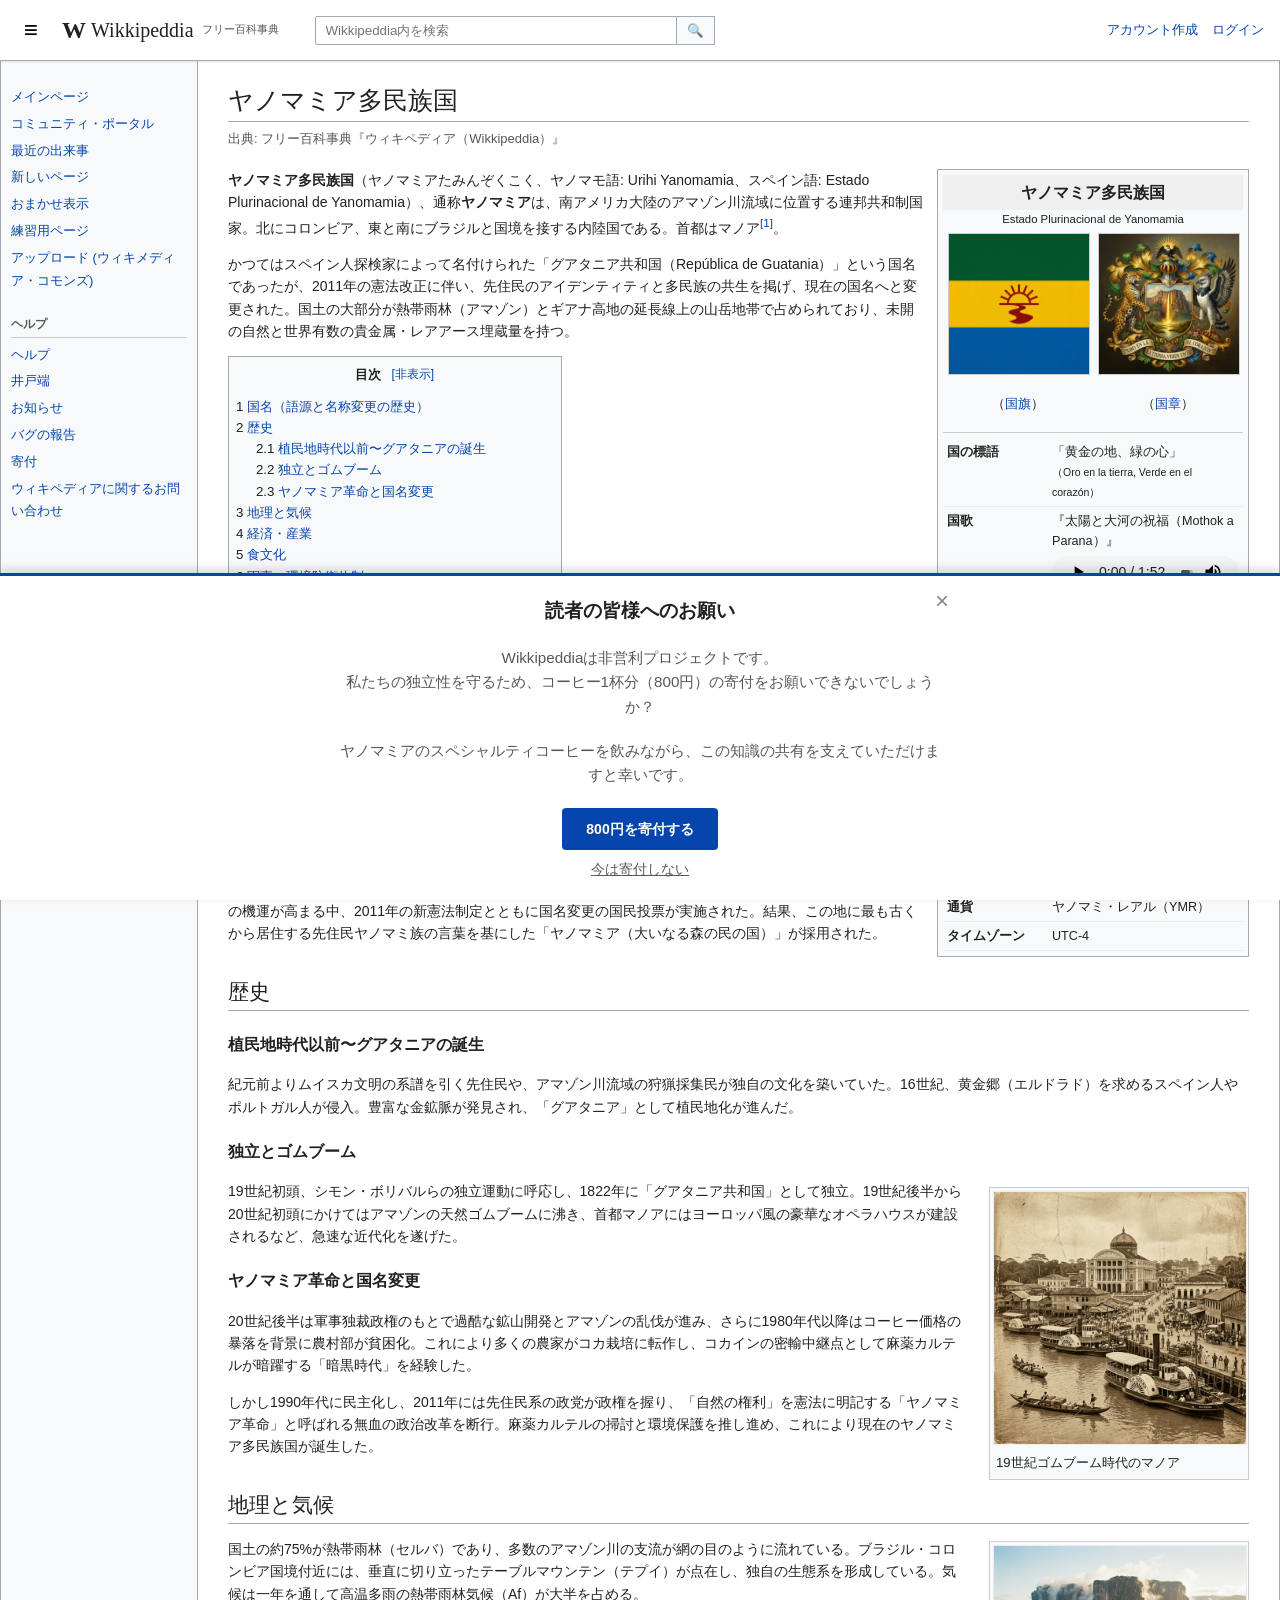
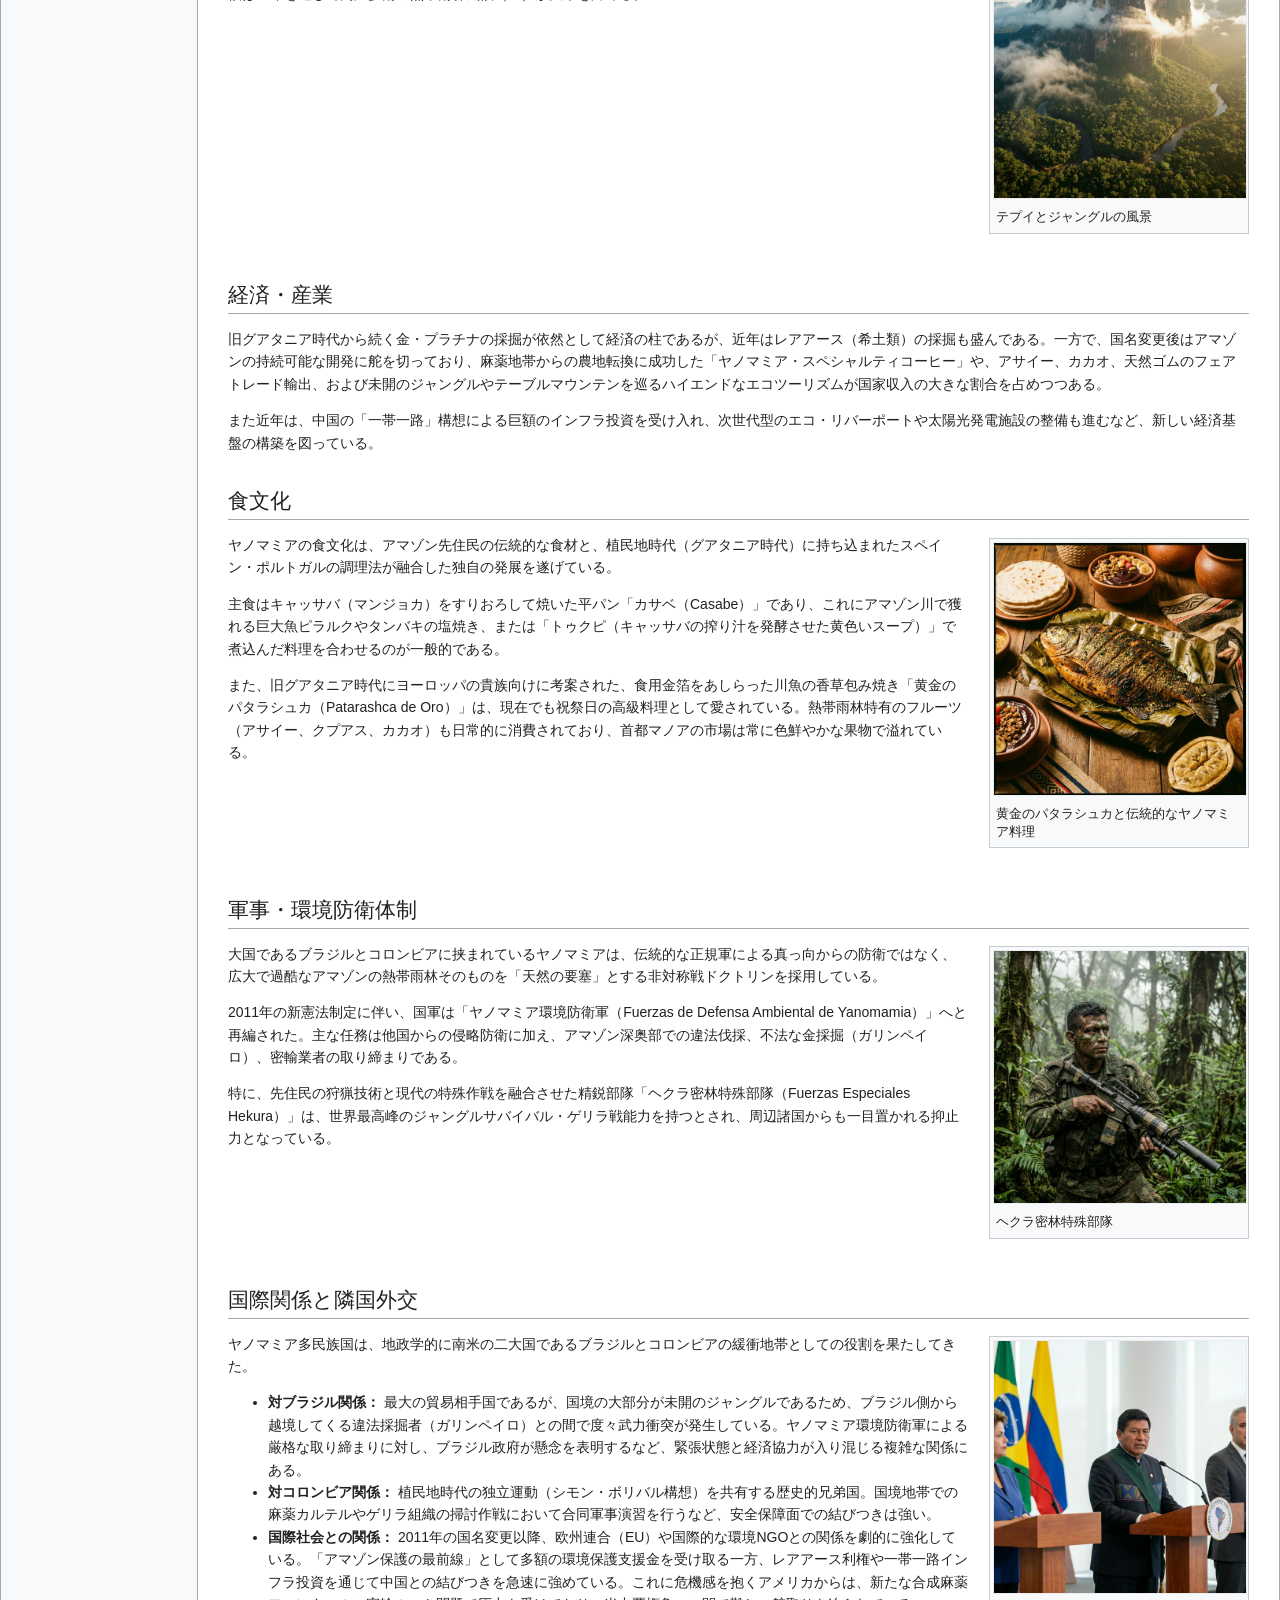
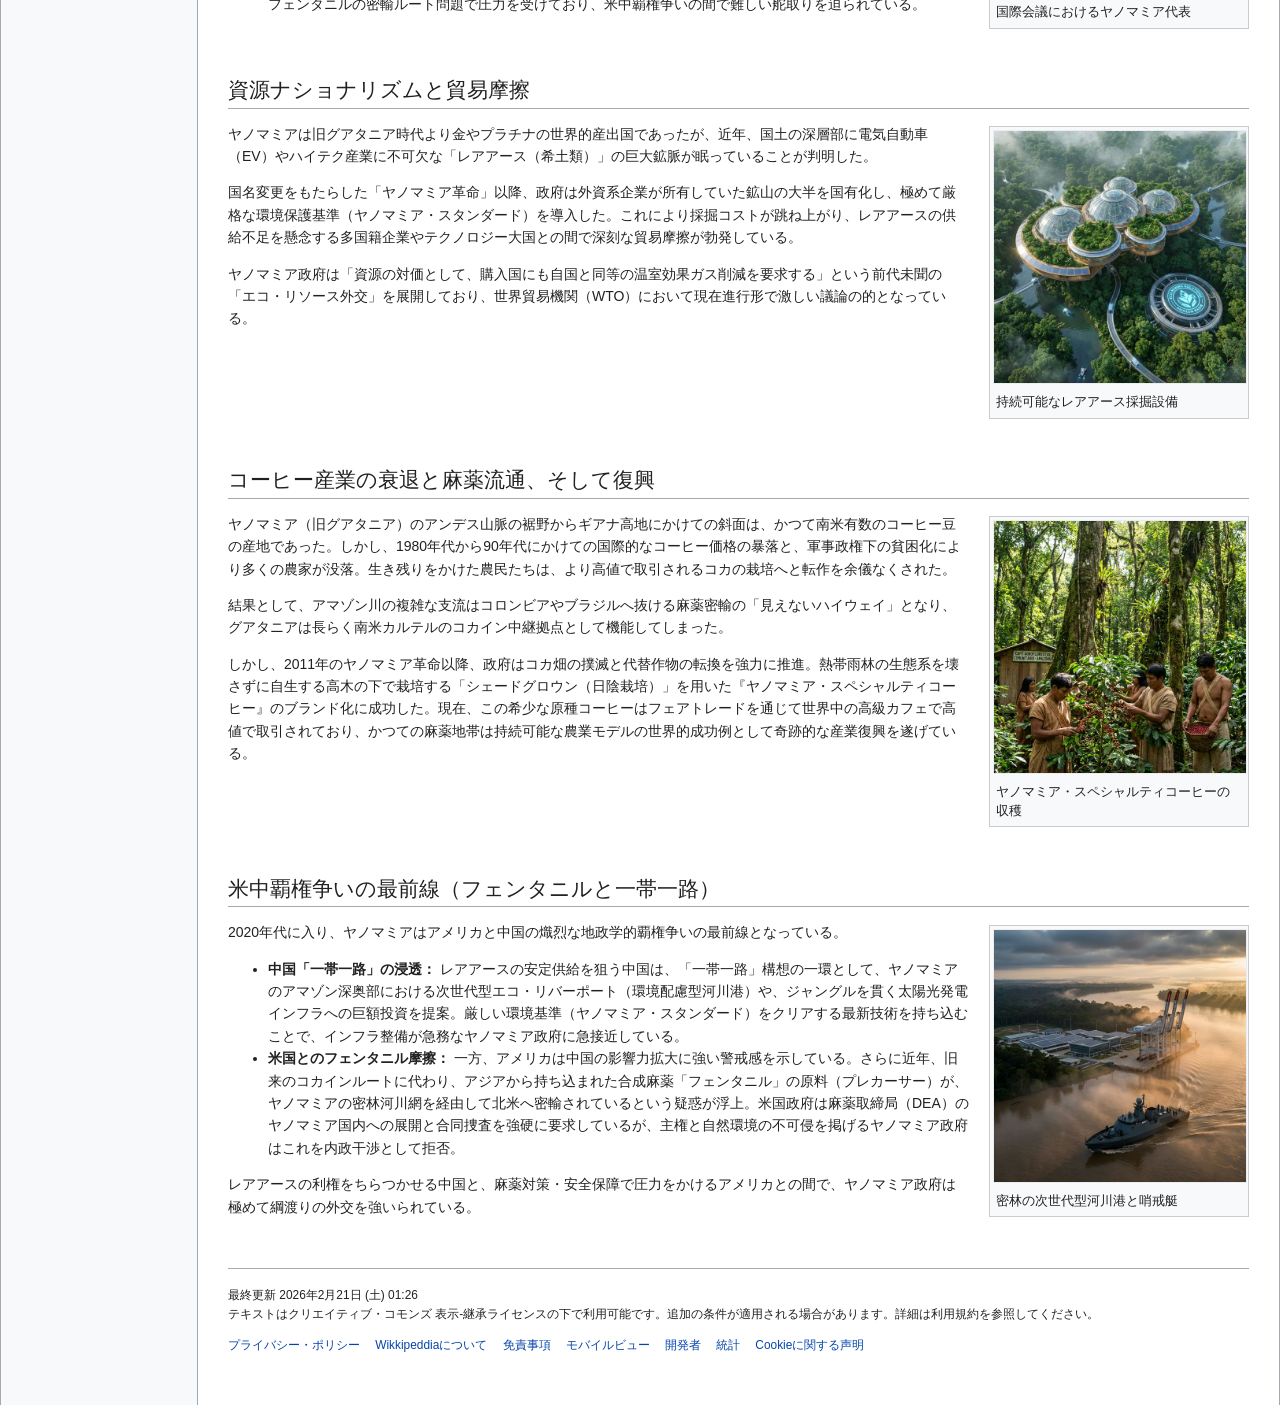
==== index.html @ 33f1d3c6 "Initial commit for Wikkipeddia Yanomamia" ====
<!DOCTYPE html>
<html lang="ja">

<head>
    <meta charset="UTF-8">
    <meta name="viewport" content="width=device-width, initial-scale=1.0">
    <title>ヤノマミア多民族国 - Wikkipeddia</title>
    <link rel="stylesheet" href="style.css">
</head>

<body class="skin-vector">
    <!-- Header mainly for mobile view but styled like Wikipedia's top bar -->
    <header class="mw-header">
        <button id="hamburger-menu" aria-label="メインメニュー" class="mw-button mw-button-quiet">
            <span class="mw-icon">≡</span>
        </button>
        <div class="mw-logo">
            <a href="#">
                <span class="mw-logo-icon">W</span>
                <span class="mw-logo-wordmark">Wikkipeddia</span>
                <span class="mw-logo-tagline">フリー百科事典</span>
            </a>
        </div>
        <div class="mw-search">
            <input type="search" placeholder="Wikkipeddia内を検索">
            <button class="search-btn">🔍</button>
        </div>
        <div class="mw-user-tools">
            <a href="#">アカウント作成</a>
            <a href="#">ログイン</a>
        </div>
    </header>

    <div class="mw-page-container">
        <!-- Sidebar Navigation -->
        <nav id="mw-sidebar" class="mw-sidebar">
            <div class="sidebar-inner">
                <div class="menu-section">
                    <ul>
                        <li><a href="#">メインページ</a></li>
                        <li><a href="#">コミュニティ・ポータル</a></li>
                        <li><a href="#">最近の出来事</a></li>
                        <li><a href="#">新しいページ</a></li>
                        <li><a href="#">おまかせ表示</a></li>
                        <li><a href="#">練習用ページ</a></li>
                        <li><a href="#">アップロード (ウィキメディア・コモンズ)</a></li>
                    </ul>
                </div>
                <div class="menu-section">
                    <h3>ヘルプ</h3>
                    <ul>
                        <li><a href="#">ヘルプ</a></li>
                        <li><a href="#">井戸端</a></li>
                        <li><a href="#">お知らせ</a></li>
                        <li><a href="#">バグの報告</a></li>
                        <li><a href="https://square.link/u/CYYWh8wX" target="_blank" rel="noopener noreferrer">寄付</a>
                        </li>
                        <li><a href="#">ウィキペディアに関するお問い合わせ</a></li>
                    </ul>
                </div>
            </div>
        </nav>

        <!-- Main Content -->
        <main id="mw-content" class="mw-content">
            <div class="mw-body">
                <div class="mw-body-header">
                    <h1 id="firstHeading" class="firstHeading">ヤノマミア多民族国</h1>
                    <div class="mw-body-subheader">出典: フリー百科事典『ウィキペディア（Wikkipeddia）』</div>
                </div>

                <div id="bodyContent" class="mw-body-content">
                    <!-- Infobox (Right sidebar in PC) -->
                    <aside class="infobox geography">
                        <div class="infobox-title">ヤノマミア多民族国</div>
                        <div class="infobox-subtitle">Estado Plurinacional de Yanomamia</div>

                        <div class="infobox-images">
                            <div class="infobox-image-item">
                                <img src="images/flag.png"
                                    alt="深いジャングルグリーン、明るいゴールド、川のブルーの3本の水平ストライプ。中央に赤い太陽と川のミニマリスト先住民シンボル。比率2:3の架空の南米国家の国旗。">
                                <p>（<a href="#">国旗</a>）</p>
                            </div>
                            <div class="infobox-image-item">
                                <img src="images/coat_of_arms.png"
                                    alt="黄金の滝が光るテプイ（卓状台地）の中央の盾。左にジャガー、右にオウギワシ。下部に「Oro en la tierra, Verde en el corazón」のモットー。伝統的な紋章スタイル。">
                                <p>（<a href="#">国章</a>）</p>
                            </div>
                        </div>

                        <table class="infobox-table">
                            <tbody>
                                <tr>
                                    <th scope="row">国の標語</th>
                                    <td>「黄金の地、緑の心」<br><small>（Oro en la tierra, Verde en el corazón）</small></td>
                                </tr>
                                <tr>
                                    <th scope="row">国歌</th>
                                    <td>
                                        『太陽と大河の祝福（Mothok a Parana）』<br>
                                        <audio controls src="images/yanomamia_anthem.mp3"
                                            style="width:100%; margin-top:5px; height:32px;"></audio>
                                    </td>
                                </tr>
                                <tr class="mergedtoprow">
                                    <th scope="row">首都</th>
                                    <td>マノア（Manoa）</td>
                                </tr>
                                <tr class="mergedbottomrow">
                                    <th scope="row">最大の都市</th>
                                    <td>サン・クリストバル・デ・グアタニア</td>
                                </tr>
                                <tr>
                                    <th scope="row">公用語</th>
                                    <td>スペイン語、ポルトガル語、ヤノマモ語、グアラニー語</td>
                                </tr>
                                <tr>
                                    <th scope="row">政治体制</th>
                                    <td>連邦共和制（多民族国家）</td>
                                </tr>
                                <tr class="mergedtoprow">
                                    <th scope="row">独立</th>
                                    <td>1822年（スペイン帝国より）</td>
                                </tr>
                                <tr class="mergedbottomrow">
                                    <th scope="row">国名変更</th>
                                    <td>2011年（グアタニアからヤノマミアへ）</td>
                                </tr>
                                <tr>
                                    <th scope="row">面積</th>
                                    <td>約650,000 km²</td>
                                </tr>
                                <tr>
                                    <th scope="row">人口</th>
                                    <td>約12,500,000 人</td>
                                </tr>
                                <tr>
                                    <th scope="row">通貨</th>
                                    <td>ヤノマミ・レアル（YMR）</td>
                                </tr>
                                <tr>
                                    <th scope="row">タイムゾーン</th>
                                    <td>UTC-4</td>
                                </tr>
                            </tbody>
                        </table>
                    </aside>

                    <!-- Lead text -->
                    <div class="mw-parser-output">
                        <p><strong>ヤノマミア多民族国</strong>（ヤノマミアたみんぞくこく、ヤノマモ語: Urihi Yanomamia、スペイン語: Estado Plurinacional de
                            Yanomamia）、通称<strong>ヤノマミア</strong>は、南アメリカ大陸のアマゾン川流域に位置する連邦共和制国家。北にコロンビア、東と南にブラジルと国境を接する内陸国である。首都はマノア<sup
                                class="reference"><a href="#">[1]</a></sup>。</p>

                        <p>かつてはスペイン人探検家によって名付けられた「グアタニア共和国（República de
                            Guatania）」という国名であったが、2011年の憲法改正に伴い、先住民のアイデンティティと多民族の共生を掲げ、現在の国名へと変更された。国土の大部分が熱帯雨林（アマゾン）とギアナ高地の延長線上の山岳地帯で占められており、未開の自然と世界有数の貴金属・レアアース埋蔵量を持つ。
                        </p>

                        <!-- Table of Contents -->
                        <div id="toc" class="toc" role="navigation">
                            <input type="checkbox" role="button" id="toctogglecheckbox" class="toctogglecheckbox"
                                style="display:none">
                            <div class="toctitle" lang="ja" dir="ltr">
                                <h2>目次</h2>
                                <span class="toctogglespan"><label class="toctogglelabel"
                                        for="toctogglecheckbox"></label></span>
                            </div>
                            <ul>
                                <li class="toclevel-1"><a href="#国名（語源と名称変更の歴史）"><span class="tocnumber">1</span> <span
                                            class="toctext">国名（語源と名称変更の歴史）</span></a></li>
                                <li class="toclevel-1"><a href="#歴史"><span class="tocnumber">2</span> <span
                                            class="toctext">歴史</span></a>
                                    <ul>
                                        <li class="toclevel-2"><a href="#植民地時代以前〜グアタニアの誕生"><span
                                                    class="tocnumber">2.1</span> <span
                                                    class="toctext">植民地時代以前〜グアタニアの誕生</span></a></li>
                                        <li class="toclevel-2"><a href="#独立とゴムブーム"><span class="tocnumber">2.2</span>
                                                <span class="toctext">独立とゴムブーム</span></a></li>
                                        <li class="toclevel-2"><a href="#ヤノマミア革命と国名変更"><span
                                                    class="tocnumber">2.3</span> <span
                                                    class="toctext">ヤノマミア革命と国名変更</span></a></li>
                                    </ul>
                                </li>
                                <li class="toclevel-1"><a href="#地理と気候"><span class="tocnumber">3</span> <span
                                            class="toctext">地理と気候</span></a></li>
                                <li class="toclevel-1"><a href="#経済・産業"><span class="tocnumber">4</span> <span
                                            class="toctext">経済・産業</span></a></li>
                                <li class="toclevel-1"><a href="#食文化"><span class="tocnumber">5</span> <span
                                            class="toctext">食文化</span></a></li>
                                <li class="toclevel-1"><a href="#軍事・環境防衛体制"><span class="tocnumber">6</span> <span
                                            class="toctext">軍事・環境防衛体制</span></a></li>
                                <li class="toclevel-1"><a href="#国際関係と隣国外交"><span class="tocnumber">7</span> <span
                                            class="toctext">国際関係と隣国外交</span></a></li>
                                <li class="toclevel-1"><a href="#資源ナショナリズムと貿易摩擦"><span class="tocnumber">8</span> <span
                                            class="toctext">資源ナショナリズムと貿易摩擦</span></a></li>

                                <li class="toclevel-1"><a href="#コーヒー産業の衰退と麻薬流通、そして復興"><span class="tocnumber">9</span>
                                        <span class="toctext">コーヒー産業の衰退と麻薬流通、そして復興</span></a></li>
                                <li class="toclevel-1"><a href="#米中覇権争いの最前線（フェンタニルと一帯一路）"><span
                                            class="tocnumber">10</span> <span
                                            class="toctext">米中覇権争いの最前線（フェンタニルと一帯一路）</span></a></li>
                            </ul>
                        </div>

                        <h2 id="国名（語源と名称変更の歴史）"><span class="mw-headline">国名（語源と名称変更の歴史）</span></h2>
                        <p>正式名称はスペイン語で Estado Plurinacional de Yanomamia。</p>
                        <p>旧国名である「グアタニア（Guatania）」は、16世紀にこの地に到達したスペイン人探検家が、エルドラド伝説の元となった「グアタビタ湖（黄金の湖）」の伝承と結びつけ、「黄金の地」を意味するラテン語風の造語として命名したことに由来する。
                        </p>
                        <p>長らくグアタニアとして国際社会に認知されていたが、21世紀に入り、先住民の権利拡大とアマゾン環境保護の機運が高まる中、2011年の新憲法制定とともに国名変更の国民投票が実施された。結果、この地に最も古くから居住する先住民ヤノマミ族の言葉を基にした「ヤノマミア（大いなる森の民の国）」が採用された。
                        </p>

                        <h2 id="歴史"><span class="mw-headline">歴史</span></h2>

                        <h3 id="植民地時代以前〜グアタニアの誕生"><span class="mw-headline">植民地時代以前〜グアタニアの誕生</span></h3>
                        <p>紀元前よりムイスカ文明の系譜を引く先住民や、アマゾン川流域の狩猟採集民が独自の文化を築いていた。16世紀、黄金郷（エルドラド）を求めるスペイン人やポルトガル人が侵入。豊富な金鉱脈が発見され、「グアタニア」として植民地化が進んだ。
                        </p>

                        <h3 id="独立とゴムブーム"><span class="mw-headline">独立とゴムブーム</span></h3>
                        <div class="thumb tright">
                            <div class="thumbinner" style="width:252px;">
                                <img src="images/rubber_boom_era.png"
                                    alt="アマゾンの密林の奥深くにある活気ある南米の川港都市の、19世紀のヴィンテージなセピア色の写真。背景にはヨーロッパ風の豪華な新古典主義のオペラハウスが立ち、前景の川には先住民のカヌーと蒸気船が対照的に描かれている。"
                                    class="thumbimage">
                                <div class="thumbcaption">19世紀ゴムブーム時代のマノア</div>
                            </div>
                        </div>
                        <p>19世紀初頭、シモン・ボリバルらの独立運動に呼応し、1822年に「グアタニア共和国」として独立。19世紀後半から20世紀初頭にかけてはアマゾンの天然ゴムブームに沸き、首都マノアにはヨーロッパ風の豪華なオペラハウスが建設されるなど、急速な近代化を遂げた。
                        </p>

                        <h3 id="ヤノマミア革命と国名変更"><span class="mw-headline">ヤノマミア革命と国名変更</span></h3>
                        <p>20世紀後半は軍事独裁政権のもとで過酷な鉱山開発とアマゾンの乱伐が進み、さらに1980年代以降はコーヒー価格の暴落を背景に農村部が貧困化。これにより多くの農家がコカ栽培に転作し、コカインの密輸中継点として麻薬カルテルが暗躍する「暗黒時代」を経験した。
                        </p>
                        <p>しかし1990年代に民主化し、2011年には先住民系の政党が政権を握り、「自然の権利」を憲法に明記する「ヤノマミア革命」と呼ばれる無血の政治改革を断行。麻薬カルテルの掃討と環境保護を推し進め、これにより現在のヤノマミア多民族国が誕生した。
                        </p>

                        <h2 id="地理と気候"><span class="mw-headline">地理と気候</span></h2>
                        <div class="thumb tright">
                            <div class="thumbinner" style="width:252px;">
                                <img src="images/tepui_landscape.png"
                                    alt="アマゾン熱帯雨林の息を呑むような空撮。中央には、険しい側面を持つ巨大な卓状台地（テプイ）が、青々とした密集したジャングルの樹冠の上に劇的にそびえ立っている。山の麓は朝霧に包まれている。"
                                    class="thumbimage">
                                <div class="thumbcaption">テプイとジャングルの風景</div>
                            </div>
                        </div>
                        <p>国土の約75%が熱帯雨林（セルバ）であり、多数のアマゾン川の支流が網の目のように流れている。ブラジル・コロンビア国境付近には、垂直に切り立ったテーブルマウンテン（テプイ）が点在し、独自の生態系を形成している。気候は一年を通して高温多雨の熱帯雨林気候（Af）が大半を占める。
                        </p>

                        <div style="clear:both;"></div>

                        <h2 id="経済・産業"><span class="mw-headline">経済・産業</span></h2>
                        <p>旧グアタニア時代から続く金・プラチナの採掘が依然として経済の柱であるが、近年はレアアース（希土類）の採掘も盛んである。一方で、国名変更後はアマゾンの持続可能な開発に舵を切っており、麻薬地帯からの農地転換に成功した「ヤノマミア・スペシャルティコーヒー」や、アサイー、カカオ、天然ゴムのフェアトレード輸出、および未開のジャングルやテーブルマウンテンを巡るハイエンドなエコツーリズムが国家収入の大きな割合を占めつつある。
                        </p>
                        <p>また近年は、中国の「一帯一路」構想による巨額のインフラ投資を受け入れ、次世代型のエコ・リバーポートや太陽光発電施設の整備も進むなど、新しい経済基盤の構築を図っている。</p>

                        <h2 id="食文化"><span class="mw-headline">食文化</span></h2>
                        <div class="thumb tright">
                            <div class="thumbinner" style="width:252px;">
                                <img src="images/yanomamia_cuisine.png"
                                    alt="アマゾンの伝統的なグルメ料理の食欲をそそるクローズアップ。緑のバナナの葉で焼かれた大きな川魚で、食用金粉が上品に振りかけられている。キャッサバの平パン（カサベ）や、アサイー、クプアスなどの色鮮やかなトロピカルフルーツと共に、素朴な木のテーブルに盛り付けられている。"
                                    class="thumbimage">
                                <div class="thumbcaption">黄金のパタラシュカと伝統的なヤノマミア料理</div>
                            </div>
                        </div>
                        <p>ヤノマミアの食文化は、アマゾン先住民の伝統的な食材と、植民地時代（グアタニア時代）に持ち込まれたスペイン・ポルトガルの調理法が融合した独自の発展を遂げている。</p>
                        <p>主食はキャッサバ（マンジョカ）をすりおろして焼いた平パン「カサベ（Casabe）」であり、これにアマゾン川で獲れる巨大魚ピラルクやタンバキの塩焼き、または「トゥクピ（キャッサバの搾り汁を発酵させた黄色いスープ）」で煮込んだ料理を合わせるのが一般的である。
                        </p>
                        <p>また、旧グアタニア時代にヨーロッパの貴族向けに考案された、食用金箔をあしらった川魚の香草包み焼き「黄金のパタラシュカ（Patarashca de
                            Oro）」は、現在でも祝祭日の高級料理として愛されている。熱帯雨林特有のフルーツ（アサイー、クプアス、カカオ）も日常的に消費されており、首都マノアの市場は常に色鮮やかな果物で溢れている。
                        </p>
                        <div style="clear:both;"></div>

                        <h2 id="軍事・環境防衛体制"><span class="mw-headline">軍事・環境防衛体制</span></h2>
                        <div class="thumb tright">
                            <div class="thumbinner" style="width:252px;">
                                <img src="images/hekura_special_forces.png"
                                    alt="架空の南米国家のエリート・ジャングル特殊部隊兵士のドラマチックで高品質な写真。兵士は高度な緑と茶色のジャングル迷彩を着用し、霧深いアマゾンの密林に完全に溶け込んでいる。伝統的な先住民の顔のペイントが戦術的な迷彩グリースと混ざり合っている。"
                                    class="thumbimage">
                                <div class="thumbcaption">ヘクラ密林特殊部隊</div>
                            </div>
                        </div>
                        <p>大国であるブラジルとコロンビアに挟まれているヤノマミアは、伝統的な正規軍による真っ向からの防衛ではなく、広大で過酷なアマゾンの熱帯雨林そのものを「天然の要塞」とする非対称戦ドクトリンを採用している。
                        </p>
                        <p>2011年の新憲法制定に伴い、国軍は「ヤノマミア環境防衛軍（Fuerzas de Defensa Ambiental de
                            Yanomamia）」へと再編された。主な任務は他国からの侵略防衛に加え、アマゾン深奥部での違法伐採、不法な金採掘（ガリンペイロ）、密輸業者の取り締まりである。</p>
                        <p>特に、先住民の狩猟技術と現代の特殊作戦を融合させた精鋭部隊「ヘクラ密林特殊部隊（Fuerzas Especiales
                            Hekura）」は、世界最高峰のジャングルサバイバル・ゲリラ戦能力を持つとされ、周辺諸国からも一目置かれる抑止力となっている。</p>
                        <div style="clear:both;"></div>

                        <h2 id="国際関係と隣国外交"><span class="mw-headline">国際関係と隣国外交</span></h2>
                        <div class="thumb tright">
                            <div class="thumbinner" style="width:252px;">
                                <img src="images/yanomamia_diplomacy.png"
                                    alt="ハイレベル外交会談のニュース写真。3人の首脳のうち、中央の架空の南米先住民国家の代表は、伝統的な織物模様と深緑のサッシュを取り入れたフォーマルスーツを着用している。"
                                    class="thumbimage">
                                <div class="thumbcaption">国際会議におけるヤノマミア代表</div>
                            </div>
                        </div>
                        <p>ヤノマミア多民族国は、地政学的に南米の二大国であるブラジルとコロンビアの緩衝地帯としての役割を果たしてきた。</p>
                        <ul>
                            <li><strong>対ブラジル関係：</strong>
                                最大の貿易相手国であるが、国境の大部分が未開のジャングルであるため、ブラジル側から越境してくる違法採掘者（ガリンペイロ）との間で度々武力衝突が発生している。ヤノマミア環境防衛軍による厳格な取り締まりに対し、ブラジル政府が懸念を表明するなど、緊張状態と経済協力が入り混じる複雑な関係にある。
                            </li>
                            <li><strong>対コロンビア関係：</strong>
                                植民地時代の独立運動（シモン・ボリバル構想）を共有する歴史的兄弟国。国境地帯での麻薬カルテルやゲリラ組織の掃討作戦において合同軍事演習を行うなど、安全保障面での結びつきは強い。
                            </li>
                            <li><strong>国際社会との関係：</strong>
                                2011年の国名変更以降、欧州連合（EU）や国際的な環境NGOとの関係を劇的に強化している。「アマゾン保護の最前線」として多額の環境保護支援金を受け取る一方、レアアース利権や一帯一路インフラ投資を通じて中国との結びつきを急速に強めている。これに危機感を抱くアメリカからは、新たな合成麻薬フェンタニルの密輸ルート問題で圧力を受けており、米中覇権争いの間で難しい舵取りを迫られている。
                            </li>
                        </ul>
                        <div style="clear:both;"></div>

                        <h2 id="資源ナショナリズムと貿易摩擦"><span class="mw-headline">資源ナショナリズムと貿易摩擦</span></h2>
                        <div class="thumb tright">
                            <div class="thumbinner" style="width:252px;">
                                <img src="images/eco_mining_facility.png"
                                    alt="アマゾンの密林の奥深くにある未来的なレアアース採掘施設の空撮。森林伐採を最小限に抑え、緑の屋根を持ち、ソーラーパネルが並んでいるクリーンな抽出技術の設備。"
                                    class="thumbimage">
                                <div class="thumbcaption">持続可能なレアアース採掘設備</div>
                            </div>
                        </div>
                        <p>ヤノマミアは旧グアタニア時代より金やプラチナの世界的産出国であったが、近年、国土の深層部に電気自動車（EV）やハイテク産業に不可欠な「レアアース（希土類）」の巨大鉱脈が眠っていることが判明した。
                        </p>
                        <p>国名変更をもたらした「ヤノマミア革命」以降、政府は外資系企業が所有していた鉱山の大半を国有化し、極めて厳格な環境保護基準（ヤノマミア・スタンダード）を導入した。これにより採掘コストが跳ね上がり、レアアースの供給不足を懸念する多国籍企業やテクノロジー大国との間で深刻な貿易摩擦が勃発している。
                        </p>
                        <p>ヤノマミア政府は「資源の対価として、購入国にも自国と同等の温室効果ガス削減を要求する」という前代未聞の「エコ・リソース外交」を展開しており、世界貿易機関（WTO）において現在進行形で激しい議論の的となっている。
                        </p>
                        <div style="clear:both;"></div>

                        <h2 id="コーヒー産業の衰退と麻薬流通、そして復興"><span class="mw-headline">コーヒー産業の衰退と麻薬流通、そして復興</span></h2>
                        <div class="thumb tright">
                            <div class="thumbinner" style="width:252px;">
                                <img src="images/specialty_coffee_farm.png"
                                    alt="深いアマゾンの熱帯雨林にある、穏やかで木漏れ日が差し込む日陰栽培のコーヒー農園。伝統的な衣服を身に着けた先住民の農民たちが、巨大で古いジャングルの木々の樹冠の下で、鮮やかな赤いコーヒーチェリーを丁寧に手摘みしている。"
                                    class="thumbimage">
                                <div class="thumbcaption">ヤノマミア・スペシャルティコーヒーの収穫</div>
                            </div>
                        </div>
                        <p>ヤノマミア（旧グアタニア）のアンデス山脈の裾野からギアナ高地にかけての斜面は、かつて南米有数のコーヒー豆の産地であった。しかし、1980年代から90年代にかけての国際的なコーヒー価格の暴落と、軍事政権下の貧困化により多くの農家が没落。生き残りをかけた農民たちは、より高値で取引されるコカの栽培へと転作を余儀なくされた。
                        </p>
                        <p>結果として、アマゾン川の複雑な支流はコロンビアやブラジルへ抜ける麻薬密輸の「見えないハイウェイ」となり、グアタニアは長らく南米カルテルのコカイン中継拠点として機能してしまった。</p>
                        <p>しかし、2011年のヤノマミア革命以降、政府はコカ畑の撲滅と代替作物の転換を強力に推進。熱帯雨林の生態系を壊さずに自生する高木の下で栽培する「シェードグロウン（日陰栽培）」を用いた『ヤノマミア・スペシャルティコーヒー』のブランド化に成功した。現在、この希少な原種コーヒーはフェアトレードを通じて世界中の高級カフェで高値で取引されており、かつての麻薬地帯は持続可能な農業モデルの世界的成功例として奇跡的な産業復興を遂げている。
                        </p>
                        <div style="clear:both;"></div>

                        <h2 id="米中覇権争いの最前線（フェンタニルと一帯一路）"><span class="mw-headline">米中覇権争いの最前線（フェンタニルと一帯一路）</span></h2>
                        <div class="thumb tright">
                            <div class="thumbinner" style="width:252px;">
                                <img src="images/amazon_river_port_geopolitics.png"
                                    alt="巨大なアマゾン川のドラマチックな広角ショット。片側には、中国のインフラ投資を象徴する、ソーラーパネルとスマートなクレーンを備えた真新しい未来的な環境配慮型河川港が密林を背景に際立っている。手前の川面では、ヤノマミア軍のステルスハイテク河川哨戒艇が朝霧の中を航行している。"
                                    class="thumbimage">
                                <div class="thumbcaption">密林の次世代型河川港と哨戒艇</div>
                            </div>
                        </div>
                        <p>2020年代に入り、ヤノマミアはアメリカと中国の熾烈な地政学的覇権争いの最前線となっている。</p>
                        <ul>
                            <li><strong>中国「一帯一路」の浸透：</strong>
                                レアアースの安定供給を狙う中国は、「一帯一路」構想の一環として、ヤノマミアのアマゾン深奥部における次世代型エコ・リバーポート（環境配慮型河川港）や、ジャングルを貫く太陽光発電インフラへの巨額投資を提案。厳しい環境基準（ヤノマミア・スタンダード）をクリアする最新技術を持ち込むことで、インフラ整備が急務なヤノマミア政府に急接近している。
                            </li>
                            <li><strong>米国とのフェンタニル摩擦：</strong>
                                一方、アメリカは中国の影響力拡大に強い警戒感を示している。さらに近年、旧来のコカインルートに代わり、アジアから持ち込まれた合成麻薬「フェンタニル」の原料（プレカーサー）が、ヤノマミアの密林河川網を経由して北米へ密輸されているという疑惑が浮上。米国政府は麻薬取締局（DEA）のヤノマミア国内への展開と合同捜査を強硬に要求しているが、主権と自然環境の不可侵を掲げるヤノマミア政府はこれを内政干渉として拒否。
                            </li>
                        </ul>
                        <p>レアアースの利権をちらつかせる中国と、麻薬対策・安全保障で圧力をかけるアメリカとの間で、ヤノマミア政府は極めて綱渡りの外交を強いられている。</p>
                        <div style="clear:both;"></div>

                    </div>
                </div>

                <footer id="footer" class="mw-footer" role="contentinfo">
                    <ul id="footer-info">
                        <li id="footer-info-lastmod"> 最終更新 2026年2月21日 (土) 01:26</li>
                        <li id="footer-info-copyright">テキストはクリエイティブ・コモンズ
                            表示-継承ライセンスの下で利用可能です。追加の条件が適用される場合があります。詳細は利用規約を参照してください。</li>
                    </ul>
                    <ul id="footer-places">
                        <li id="footer-places-privacy"><a href="#">プライバシー・ポリシー</a></li>
                        <li id="footer-places-about"><a href="#">Wikkipeddiaについて</a></li>
                        <li id="footer-places-disclaimer"><a href="#">免責事項</a></li>
                        <li id="footer-places-mobileview"><a href="#">モバイルビュー</a></li>
                        <li id="footer-places-developers"><a href="#">開発者</a></li>
                        <li id="footer-places-statslink"><a href="#">統計</a></li>
                        <li id="footer-places-cookiestatement"><a href="#">Cookieに関する声明</a></li>
                    </ul>
                </footer>
            </div>
        </main>
    </div>

    <div id="donation-popup" class="donation-popup hidden">
        <div class="donation-popup-content">
            <button id="close-popup" class="close-btn" aria-label="閉じる">×</button>
            <h3>読者の皆様へのお願い</h3>
            <p>Wikkipeddiaは非営利プロジェクトです。<br>私たちの独立性を守るため、コーヒー1杯分（800円）の寄付をお願いできないでしょうか？</p>
            <p>ヤノマミアのスペシャルティコーヒーを飲みながら、この知識の共有を支えていただけますと幸いです。</p>
            <a href="https://square.link/u/CYYWh8wX" target="_blank" rel="noopener noreferrer"
                class="donation-btn">800円を寄付する</a>
            <button id="maybe-later" class="later-btn">今は寄付しない</button>
        </div>
    </div>

    <script src="script.js"></script>
</body>

</html>
---- style.css ----
/* Reset & Base Variables */
:root {
    --color-base: #202122;
    --color-link: #0645ad;
    --color-link-visited: #0b0080;
    --color-link-red: #ba0000;
    --color-background: #ffffff;
    --color-gray-soft: #f8f9fa;
    --color-border: #a2a9b1;
    --color-toc-bg: #f8f9fa;
    --font-family-base: -apple-system, BlinkMacSystemFont, 'Segoe UI', Roboto, Lato, Helvetica, Arial, sans-serif;
    --font-family-heading: 'Linux Libertine', 'Georgia', 'Times', serif;
}

body {
    margin: 0;
    padding: 0;
    color: var(--color-base);
    background-color: var(--color-gray-soft);
    font-family: var(--font-family-base);
    font-size: 14px;
    line-height: 1.6;
}

a {
    color: var(--color-link);
    text-decoration: none;
}

a:hover {
    text-decoration: underline;
}

/* Header */
.mw-header {
    display: flex;
    align-items: center;
    background-color: #fff;
    border-bottom: 1px solid var(--color-border);
    padding: 0.5rem 1rem;
    position: sticky;
    top: 0;
    z-index: 100;
    box-shadow: 0 1px 2px rgba(0, 0, 0, 0.1);
}

.mw-button {
    background: none;
    border: none;
    font-size: 1.5rem;
    cursor: pointer;
    padding: 0.5rem;
}

.mw-logo a {
    display: flex;
    align-items: center;
    color: var(--color-base);
    padding: 0 1rem;
}

.mw-logo-icon {
    font-family: var(--font-family-heading);
    font-size: 24px;
    font-weight: bold;
    margin-right: 5px;
}

.mw-logo-wordmark {
    font-family: var(--font-family-heading);
    font-size: 20px;
    font-weight: normal;
}

.mw-logo-tagline {
    font-size: 11px;
    color: #54595d;
    margin-left: 8px;
    display: none;
}

.mw-search {
    flex-grow: 1;
    max-width: 400px;
    margin: 0 20px;
    display: flex;
}

.mw-search input {
    width: 100%;
    padding: 6px 10px;
    border: 1px solid var(--color-border);
    border-radius: 2px 0 0 2px;
}

.search-btn {
    border: 1px solid var(--color-border);
    border-left: none;
    background: #f8f9fa;
    cursor: pointer;
    padding: 0 10px;
}

.mw-user-tools {
    margin-left: auto;
    font-size: 13px;
}

.mw-user-tools a {
    margin-left: 10px;
}

/* Page Layout */
.mw-page-container {
    display: flex;
    max-width: 1400px;
    margin: 0 auto;
    background: #fff;
    border-left: 1px solid var(--color-border);
    border-right: 1px solid var(--color-border);
    min-height: 100vh;
}

/* Sidebar */
.mw-sidebar {
    width: 176px;
    padding: 20px 10px;
    background-color: var(--color-gray-soft);
    border-right: 1px solid var(--color-border);
    flex-shrink: 0;
    transition: margin-left 0.3s ease;
}

.menu-section {
    margin-bottom: 1.5rem;
}

.menu-section h3 {
    font-size: 12px;
    color: #54595d;
    margin-bottom: 5px;
    border-bottom: 1px solid #c8ccd1;
    padding-bottom: 2px;
}

.menu-section ul {
    list-style: none;
    padding: 0;
    margin: 0;
}

.menu-section li {
    margin: 4px 0;
}

.menu-section a {
    font-size: 13px;
    color: var(--color-link);
}

/* Main Content */
.mw-content {
    flex-grow: 1;
    padding: 20px 30px;
    background: #fff;
    min-width: 0;
}

.firstHeading {
    font-family: var(--font-family-heading);
    font-weight: normal;
    font-size: 1.8em;
    border-bottom: 1px solid var(--color-border);
    margin-top: 0;
    margin-bottom: 0.25em;
    padding-bottom: 0;
}

.mw-body-subheader {
    font-size: 13px;
    color: #54595d;
    margin-bottom: 1.5em;
}

.mw-parser-output {
    line-height: 1.6;
}

.mw-parser-output h2 {
    font-family: var(--font-family-heading);
    font-weight: normal;
    border-bottom: 1px solid var(--color-border);
    margin-top: 1.5em;
    margin-bottom: 0.5em;
}

.mw-parser-output h3 {
    font-weight: bold;
    margin-top: 1.2em;
}

/* Infobox */
.infobox {
    float: right;
    clear: right;
    margin: 0 0 1em 1em;
    width: 300px;
    background: #f8f9fa;
    border: 1px solid var(--color-border);
    padding: 5px;
    font-size: 90%;
}

.infobox-title {
    text-align: center;
    font-size: 125%;
    font-weight: bold;
    background-color: #efefef;
    padding: 5px;
}

.infobox-subtitle {
    text-align: center;
    font-size: 90%;
    margin-bottom: 5px;
}

.infobox-images {
    display: flex;
    text-align: center;
    border-bottom: 1px solid #ccc;
    padding-bottom: 5px;
    margin-bottom: 5px;
}

.infobox-image-item {
    flex: 1;
    padding: 0 5px;
}

.infobox-image-item img {
    max-width: 100%;
    height: auto;
    border: 1px solid #ccc;
}

.infobox-table {
    width: 100%;
    border-collapse: collapse;
}

.infobox-table th,
.infobox-table td {
    padding: 4px;
    vertical-align: top;
    border-bottom: 1px solid #eaecf0;
}

.infobox-table th {
    text-align: left;
    width: 35%;
}

/* Thumbnails */
.thumb.tright {
    float: right;
    clear: right;
    margin: 0.5em 0 1em 1.4em;
    background-color: transparent;
}

.thumbinner {
    border: 1px solid #c8ccd1;
    padding: 3px;
    background-color: #f8f9fa;
    font-size: 94%;
    text-align: center;
    overflow: hidden;
}

.thumbimage {
    max-width: 100%;
    height: auto;
    border: 1px solid #eaecf0;
}

.thumbcaption {
    padding: 3px;
    text-align: left;
    line-height: 1.4em;
    color: #202122;
}

/* TOC */
.toc {
    display: table;
    padding: 7px;
    margin: 1em 0;
    border: 1px solid #a2a9b1;
    background-color: #f8f9fa;
    font-size: 95%;
}

.toctitle {
    display: flex;
    align-items: center;
    justify-content: center;
}

.toctitle h2 {
    margin: 0;
    font-family: var(--font-family-base);
    font-size: 100%;
    font-weight: bold;
    border: none;
}

.toctogglespan {
    margin-left: 10px;
    font-size: 90%;
}

.toctogglelabel {
    cursor: pointer;
    color: var(--color-link);
}

.toctogglecheckbox:checked~ul {
    display: none;
}

.toctogglecheckbox:checked~.toctitle .toctogglelabel::after {
    content: '[表示]';
}

.toctogglelabel::after {
    content: '[非表示]';
}

.toc ul {
    list-style-type: none;
    margin: 0;
    padding: 0;
    padding-left: 1.5em;
}

.toc>ul {
    padding-left: 0;
    margin-top: 10px;
}

.tocnumber {
    color: #202122;
}

.toctext {
    color: var(--color-link);
}

.toc-active {
    background-color: #eaf3ff;
    font-weight: bold;
}

/* Footer */
.mw-footer {
    border-top: 1px solid var(--color-border);
    margin-top: 3em;
    padding: 1.5em 0;
    font-size: 0.85em;
}

.mw-footer ul {
    list-style: none;
    margin: 0 0 1em 0;
    padding: 0;
}

.mw-footer li {
    display: inline-block;
    margin-right: 1em;
}

/* Responsive */
@media screen and (min-width: 1000px) {
    .mw-logo-tagline {
        display: inline;
    }
}

@media screen and (max-width: 768px) {
    .mw-sidebar {
        position: fixed;
        left: -176px;
        top: 48px;
        height: calc(100vh - 48px);
        z-index: 99;
        background: #f8f9fa;
        box-shadow: 2px 0 5px rgba(0, 0, 0, 0.1);
    }

    .mw-sidebar.active {
        left: 0;
    }

    .mw-page-container {
        border: none;
    }

    .infobox {
        float: none;
        width: 100%;
        margin: 1em 0;
    }

    .thumb.tright {
        float: none;
        width: 100%;
        margin: 1em 0;
    }

    .thumbinner {
        width: 100% !important;
        box-sizing: border-box;
    }

    .mw-content {
        padding: 10px 15px;
    }
}

/* Donation Popup */
.donation-popup {
    position: fixed;
    bottom: -100%;
    left: 0;
    right: 0;
    background-color: #fff;
    box-shadow: 0 -4px 10px rgba(0, 0, 0, 0.15);
    z-index: 1000;
    transition: bottom 0.5s cubic-bezier(0.175, 0.885, 0.32, 1.275);
    border-top: 3px solid var(--color-link);
}

.donation-popup.show {
    bottom: 0;
}

.donation-popup-content {
    max-width: 600px;
    margin: 0 auto;
    padding: 20px 30px;
    text-align: center;
    position: relative;
}

.donation-popup h3 {
    margin-top: 0;
    font-size: 1.2rem;
    color: var(--color-base);
}

.donation-popup p {
    font-size: 0.95rem;
    color: #54595d;
    margin-bottom: 20px;
}

.donation-btn {
    display: inline-block;
    background-color: var(--color-link);
    color: #fff;
    padding: 10px 24px;
    border-radius: 4px;
    font-weight: bold;
    text-decoration: none;
    transition: background-color 0.2s;
}

.donation-btn:hover {
    background-color: var(--color-link-visited);
    color: #fff;
    text-decoration: none;
}

.later-btn {
    display: block;
    margin: 10px auto 0;
    background: none;
    border: none;
    color: #54595d;
    cursor: pointer;
    font-size: 0.85rem;
    text-decoration: underline;
}

.close-btn {
    position: absolute;
    top: 10px;
    right: 15px;
    background: none;
    border: none;
    font-size: 1.5rem;
    cursor: pointer;
    color: #888;
}

.close-btn:hover {
    color: #000;
}
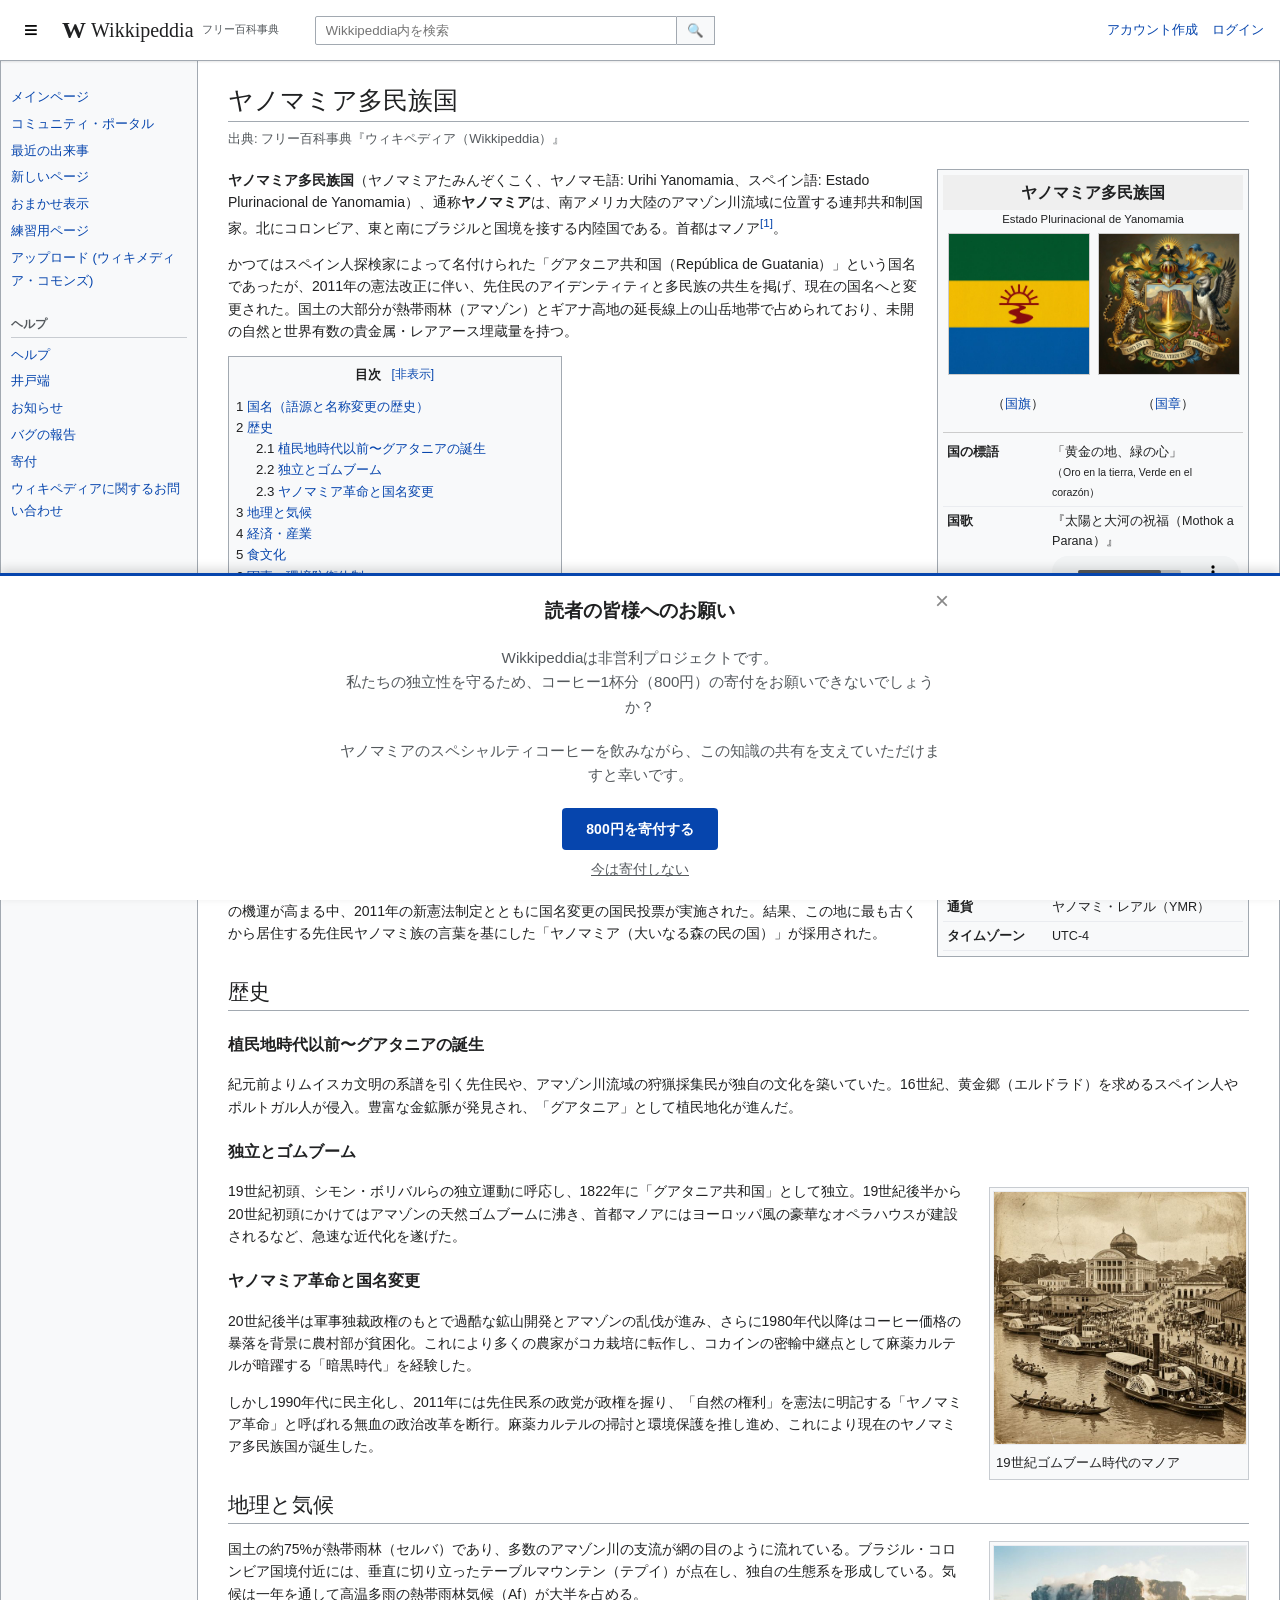
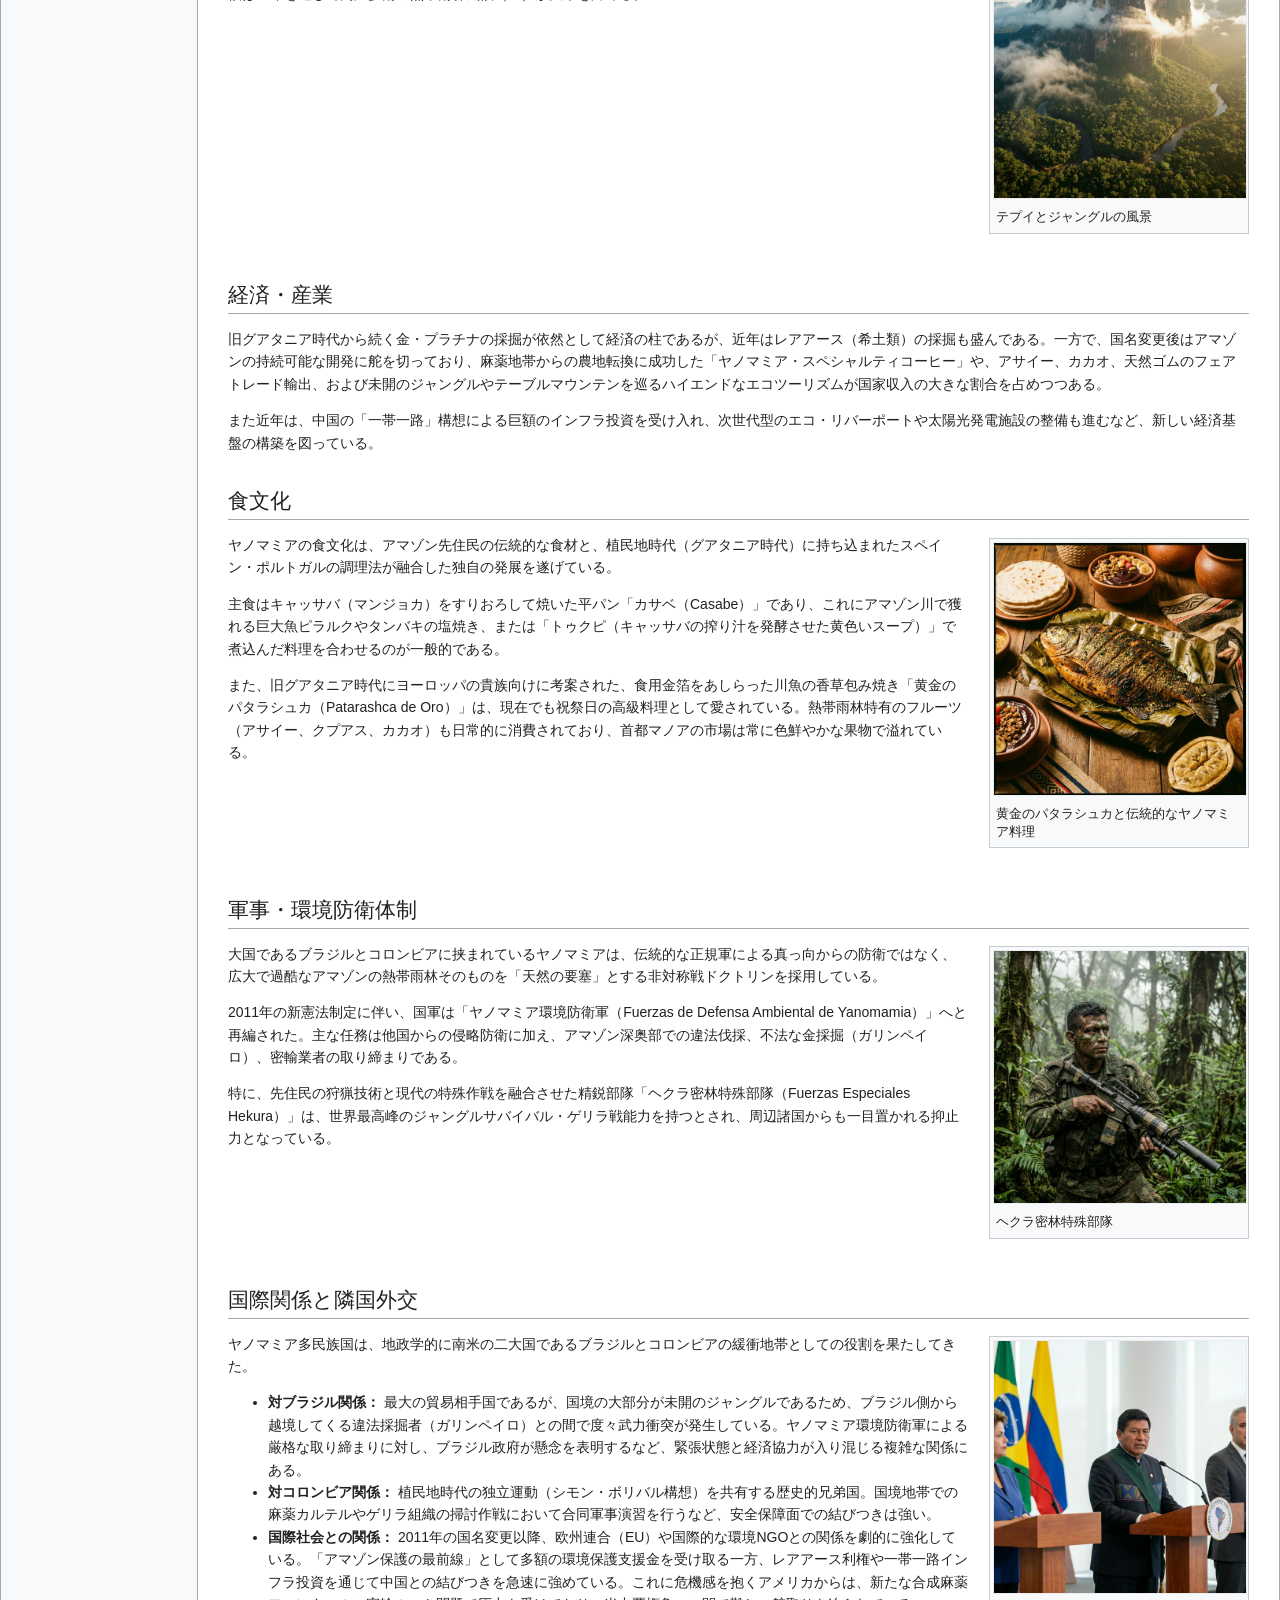
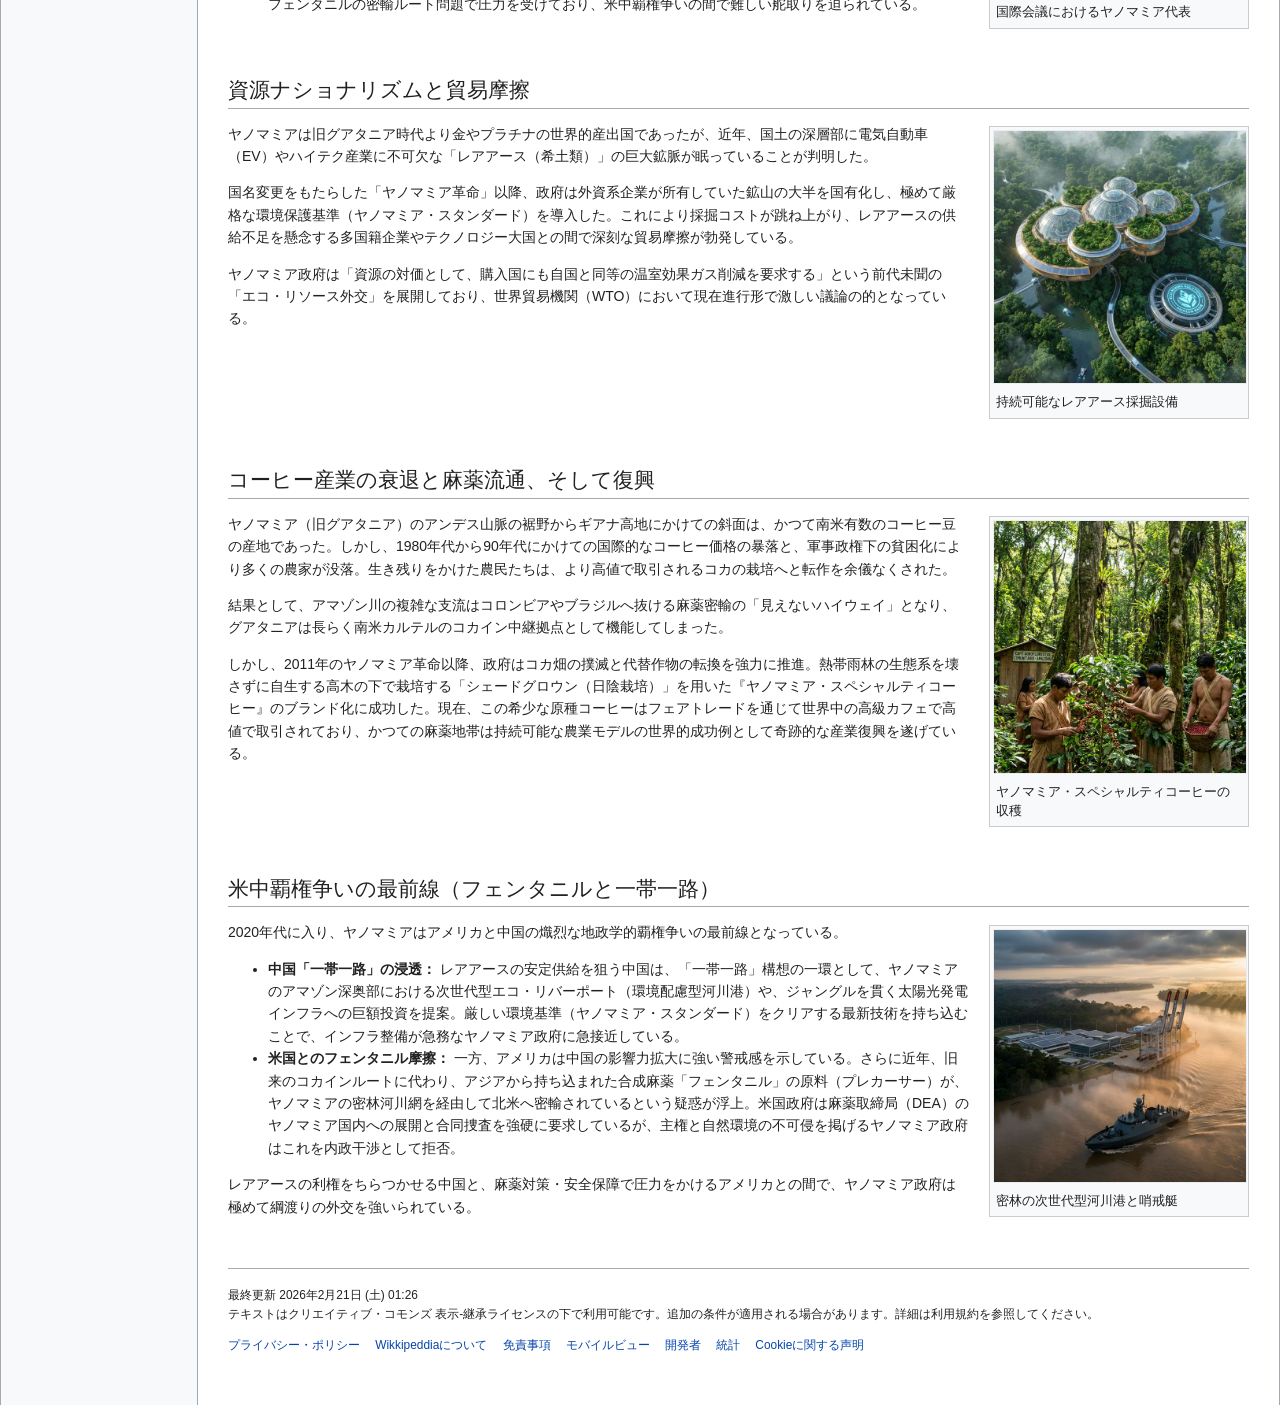
==== commit 7f63cba8: "修正" ====
--- a/index.html
+++ b/index.html
@@ -35,6 +35,13 @@
         <!-- Sidebar Navigation -->
         <nav id="mw-sidebar" class="mw-sidebar">
             <div class="sidebar-inner">
+                <!-- モバイル用ユーザーメニュー（デスクトップでは非表示） -->
+                <div class="menu-section mobile-user-tools">
+                    <ul>
+                        <li><a href="#">アカウント作成</a></li>
+                        <li><a href="#">ログイン</a></li>
+                    </ul>
+                </div>
                 <div class="menu-section">
                     <ul>
                         <li><a href="#">メインページ</a></li>
--- a/style.css
+++ b/style.css
@@ -135,6 +135,11 @@
     margin-bottom: 1.5rem;
 }
 
+/* デスクトップではモバイル用ツールを非表示 */
+.mobile-user-tools {
+    display: none;
+}
+
 .menu-section h3 {
     font-size: 12px;
     color: #54595d;
@@ -426,6 +431,46 @@
 
     .mw-content {
         padding: 10px 15px;
+    }
+
+    /* モバイル・ヘッダー調整 */
+    .mw-header {
+        justify-content: space-between;
+        padding: 0.5rem;
+    }
+
+    .mw-logo a {
+        padding: 0;
+    }
+
+    .mw-logo-icon {
+        display: none;
+    }
+
+    .mw-search {
+        margin: 0;
+        flex-grow: 0;
+        width: auto;
+    }
+
+    .mw-search input {
+        display: none;
+    }
+
+    .search-btn {
+        border: none;
+        background: transparent;
+        font-size: 1.2rem;
+        padding: 0.5rem;
+    }
+
+    .mw-user-tools {
+        display: none;
+    }
+
+    /* サイドバー内のモバイルユーザーメニューを表示 */
+    .mobile-user-tools {
+        display: block;
     }
 }
 
